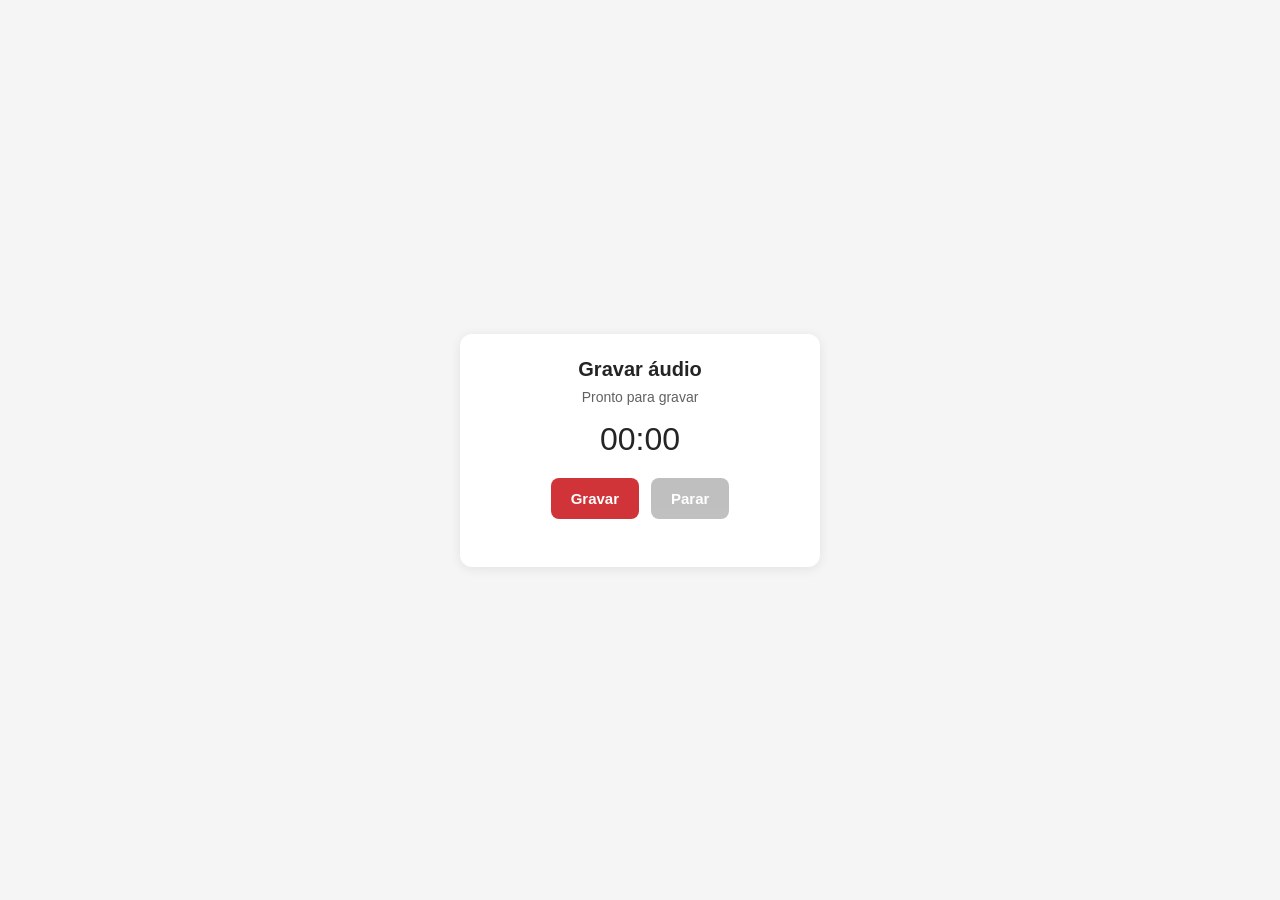
==== index.html @ 0a88b7b0 "Primeira versão do app de áudio para Teams Co-Authored-By: Claude Fable 5 <noreply@anthropic.com>" ====
<!DOCTYPE html>
<html lang="pt-BR">
<head>
  <meta charset="UTF-8" />
  <meta name="viewport" content="width=device-width, initial-scale=1.0" />
  <title>Enviar Áudio</title>
  <link rel="stylesheet" href="styles.css" />
</head>
<body>
  <main class="card">
    <h1>Gravar áudio</h1>
    <p id="status" class="status">Pronto para gravar</p>

    <div class="timer" id="timer">00:00</div>

    <div class="controls">
      <button id="recordBtn" class="btn btn-record">Gravar</button>
      <button id="stopBtn" class="btn btn-stop" disabled>Parar</button>
    </div>

    <audio id="preview" controls class="preview hidden"></audio>

    <div class="controls">
      <button id="shareBtn" class="btn btn-primary hidden">Compartilhar</button>
      <button id="downloadBtn" class="btn btn-secondary hidden">Baixar áudio</button>
      <button id="resetBtn" class="btn btn-reset hidden">Nova gravação</button>
    </div>

    <p id="hint" class="hint hidden">
      Não foi possível compartilhar diretamente. Baixe o áudio e anexe manualmente no chat do Teams.
    </p>
  </main>

  <script src="app.js"></script>
</body>
</html>
---- styles.css ----
* {
  box-sizing: border-box;
}

body {
  margin: 0;
  min-height: 100vh;
  display: flex;
  align-items: center;
  justify-content: center;
  background: #f5f5f5;
  font-family: "Segoe UI", Tahoma, Arial, sans-serif;
  padding: 16px;
}

.card {
  width: 100%;
  max-width: 360px;
  background: #ffffff;
  border-radius: 12px;
  box-shadow: 0 2px 12px rgba(0, 0, 0, 0.08);
  padding: 24px;
  text-align: center;
}

h1 {
  font-size: 20px;
  margin: 0 0 8px;
  color: #242424;
}

.status {
  color: #616161;
  font-size: 14px;
  margin: 0 0 16px;
}

.timer {
  font-size: 32px;
  font-variant-numeric: tabular-nums;
  color: #242424;
  margin-bottom: 20px;
}

.controls {
  display: flex;
  gap: 12px;
  justify-content: center;
  flex-wrap: wrap;
  margin-bottom: 12px;
}

.btn {
  border: none;
  border-radius: 8px;
  padding: 12px 20px;
  font-size: 15px;
  font-weight: 600;
  cursor: pointer;
  transition: opacity 0.15s ease;
}

.btn:disabled {
  opacity: 0.4;
  cursor: not-allowed;
}

.btn-record {
  background: #d13438;
  color: #fff;
}

.btn-stop {
  background: #616161;
  color: #fff;
}

.btn-primary {
  background: #5b5fc7;
  color: #fff;
}

.btn-secondary {
  background: #eaeaea;
  color: #242424;
}

.btn-reset {
  background: none;
  color: #5b5fc7;
  text-decoration: underline;
  font-weight: 400;
}

.preview {
  width: 100%;
  margin-bottom: 16px;
}

.hint {
  color: #a80000;
  font-size: 13px;
  margin-top: 12px;
}

.hidden {
  display: none;
}
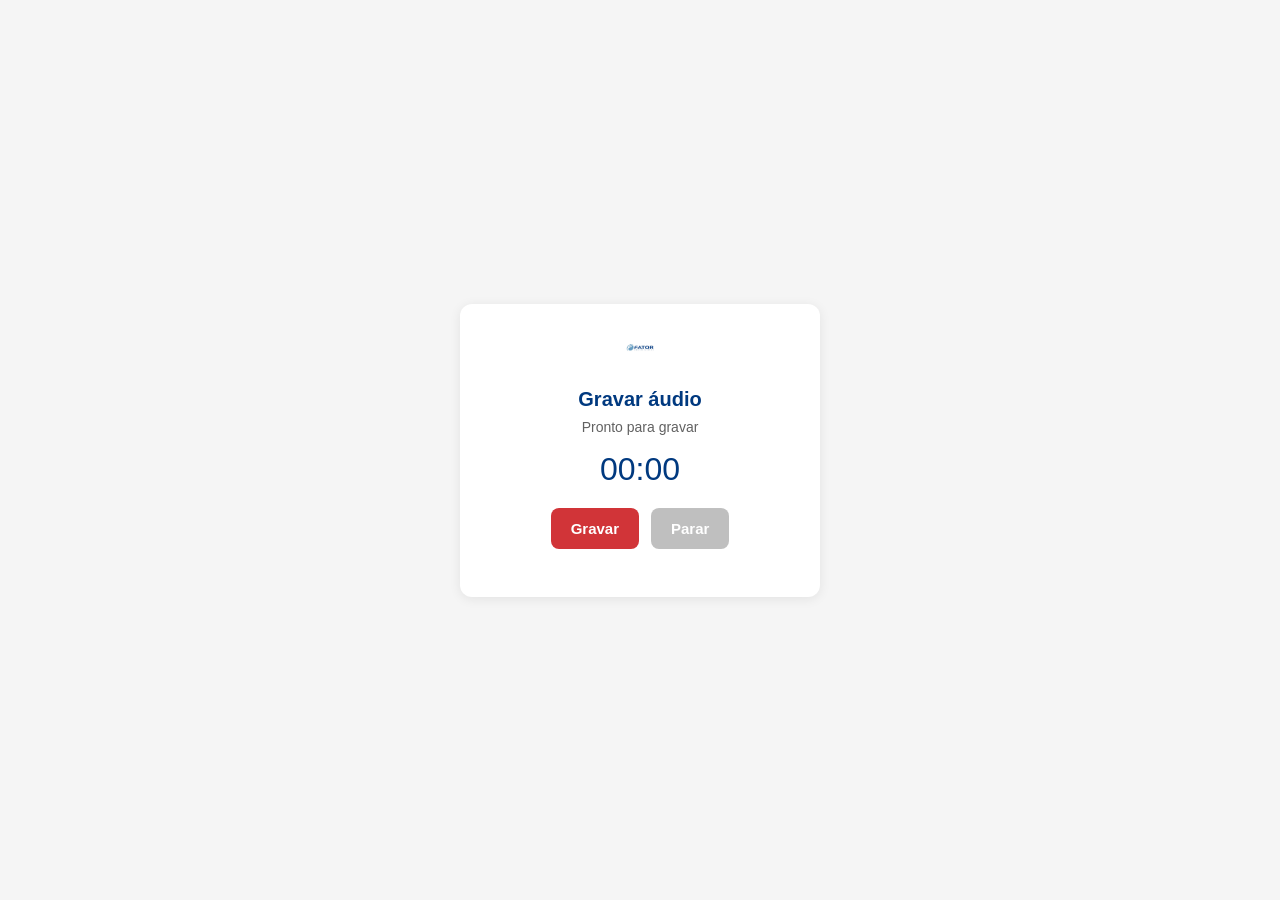
==== commit 749d2bf8: "Aplica identidade visual da Fator Contabilidade nas telas do site Adiciona a logo e as cores da marc" ====
--- a/index.html
+++ b/index.html
@@ -8,6 +8,7 @@
 </head>
 <body>
   <main class="card">
+    <img src="assets/logo-fator.png" alt="Fator Contabilidade" class="logo" />
     <h1>Gravar áudio</h1>
     <p id="status" class="status">Pronto para gravar</p>
 
@@ -27,7 +28,7 @@
     </div>
 
     <p id="hint" class="hint hidden">
-      Não foi possível compartilhar diretamente. Baixe o áudio e anexe manualmente no chat do Teams.
+      Clique em "Baixar áudio" acima e depois anexe o arquivo no chat do Teams pelo ícone de clipe 📎.
     </p>
   </main>
 
--- a/styles.css
+++ b/styles.css
@@ -1,5 +1,10 @@
 * {
   box-sizing: border-box;
+}
+
+:root {
+  --fator-blue-dark: #00397f;
+  --fator-blue-light: #659dc2;
 }
 
 body {
@@ -23,10 +28,15 @@
   text-align: center;
 }
 
+.logo {
+  height: 40px;
+  margin-bottom: 16px;
+}
+
 h1 {
   font-size: 20px;
   margin: 0 0 8px;
-  color: #242424;
+  color: var(--fator-blue-dark);
 }
 
 .status {
@@ -38,7 +48,7 @@
 .timer {
   font-size: 32px;
   font-variant-numeric: tabular-nums;
-  color: #242424;
+  color: var(--fator-blue-dark);
   margin-bottom: 20px;
 }
 
@@ -76,7 +86,7 @@
 }
 
 .btn-primary {
-  background: #5b5fc7;
+  background: var(--fator-blue-dark);
   color: #fff;
 }
 
@@ -87,7 +97,7 @@
 
 .btn-reset {
   background: none;
-  color: #5b5fc7;
+  color: var(--fator-blue-dark);
   text-decoration: underline;
   font-weight: 400;
 }
@@ -98,7 +108,7 @@
 }
 
 .hint {
-  color: #a80000;
+  color: #616161;
   font-size: 13px;
   margin-top: 12px;
 }
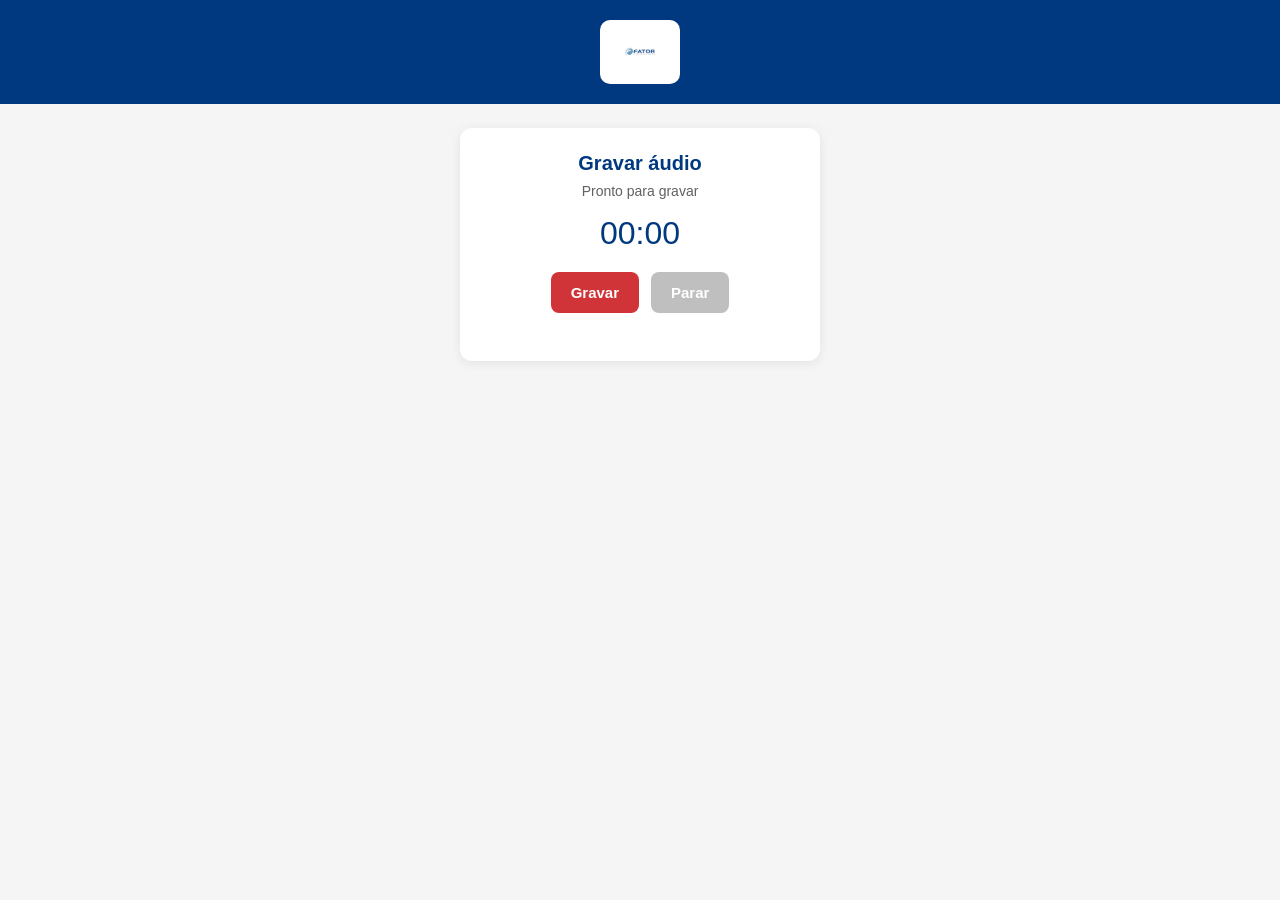
==== commit 2609c660: "Destaca a marca Fator Contabilidade com banner de topo Substitui o logo pequeno/discreto por um bann" ====
--- a/index.html
+++ b/index.html
@@ -7,8 +7,10 @@
   <link rel="stylesheet" href="styles.css" />
 </head>
 <body>
+  <div class="brand-banner">
+    <img src="assets/logo-fator.png" alt="Fator Contabilidade" class="brand-logo" />
+  </div>
   <main class="card">
-    <img src="assets/logo-fator.png" alt="Fator Contabilidade" class="logo" />
     <h1>Gravar áudio</h1>
     <p id="status" class="status">Pronto para gravar</p>
 
--- a/styles.css
+++ b/styles.css
@@ -11,11 +11,25 @@
   margin: 0;
   min-height: 100vh;
   display: flex;
+  flex-direction: column;
   align-items: center;
-  justify-content: center;
   background: #f5f5f5;
   font-family: "Segoe UI", Tahoma, Arial, sans-serif;
-  padding: 16px;
+}
+
+.brand-banner {
+  width: 100%;
+  background: var(--fator-blue-dark);
+  display: flex;
+  justify-content: center;
+  padding: 20px 16px;
+}
+
+.brand-logo {
+  height: 64px;
+  background: #fff;
+  border-radius: 10px;
+  padding: 10px 18px;
 }
 
 .card {
@@ -25,12 +39,8 @@
   border-radius: 12px;
   box-shadow: 0 2px 12px rgba(0, 0, 0, 0.08);
   padding: 24px;
+  margin: 24px 16px;
   text-align: center;
-}
-
-.logo {
-  height: 40px;
-  margin-bottom: 16px;
 }
 
 h1 {
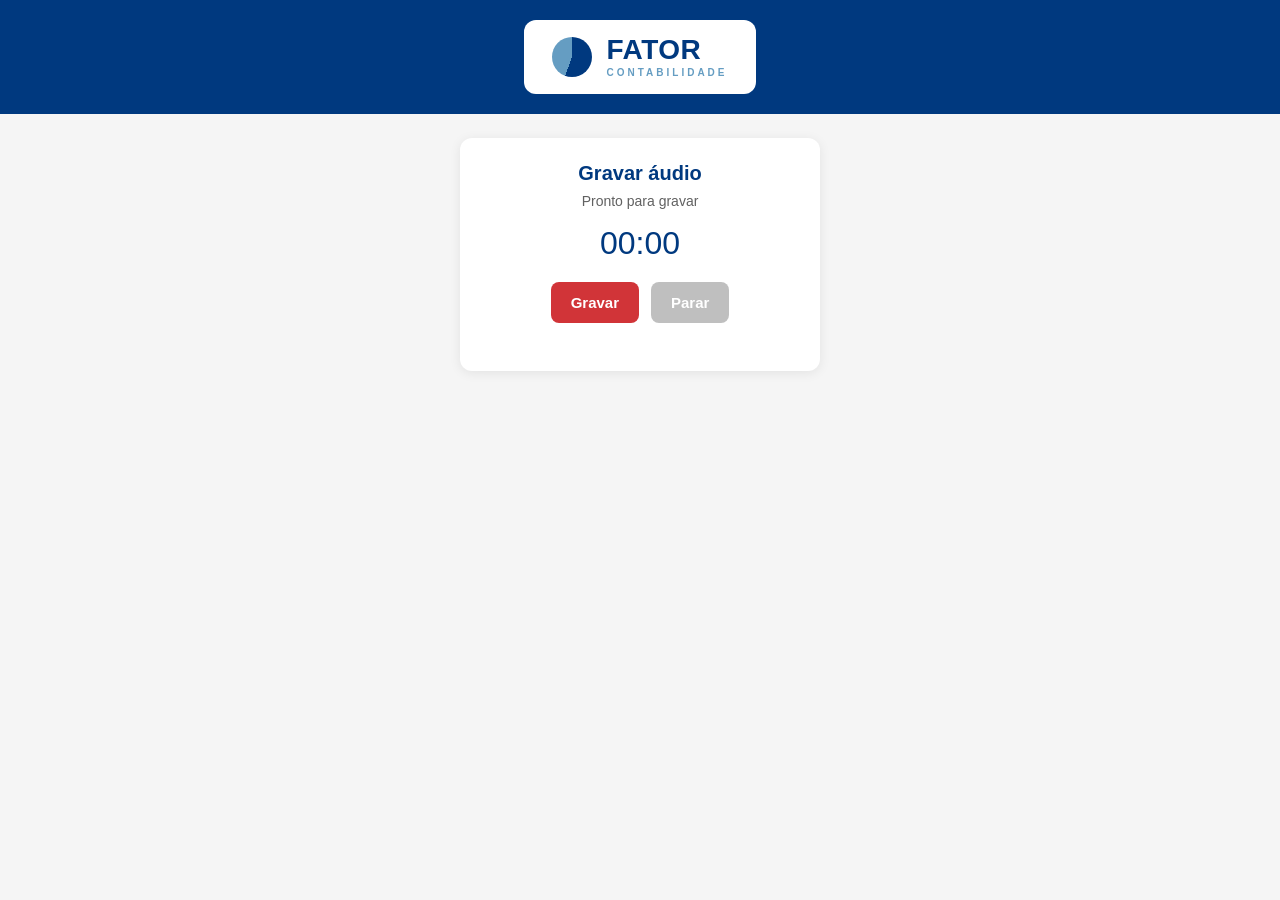
==== commit ad7c6a6a: "Recria a logo como texto/vetor em vez de imagem A imagem original tinha resolução baixa e ficava bor" ====
--- a/index.html
+++ b/index.html
@@ -8,7 +8,10 @@
 </head>
 <body>
   <div class="brand-banner">
-    <img src="assets/logo-fator.png" alt="Fator Contabilidade" class="brand-logo" />
+    <div class="brand-logo">
+      <span class="brand-icon"></span>
+      <span class="brand-text">FATOR<small>CONTABILIDADE</small></span>
+    </div>
   </div>
   <main class="card">
     <h1>Gravar áudio</h1>
--- a/styles.css
+++ b/styles.css
@@ -26,10 +26,40 @@
 }
 
 .brand-logo {
-  height: 64px;
+  display: flex;
+  align-items: center;
+  gap: 14px;
   background: #fff;
-  border-radius: 10px;
-  padding: 10px 18px;
+  border-radius: 12px;
+  padding: 16px 28px;
+}
+
+.brand-icon {
+  width: 40px;
+  height: 40px;
+  border-radius: 50%;
+  flex-shrink: 0;
+  background: conic-gradient(
+    var(--fator-blue-dark) 0deg 200deg,
+    var(--fator-blue-light) 200deg 360deg
+  );
+}
+
+.brand-text {
+  font-weight: 800;
+  font-size: 28px;
+  line-height: 1;
+  color: var(--fator-blue-dark);
+  letter-spacing: 0.5px;
+}
+
+.brand-text small {
+  display: block;
+  font-size: 10px;
+  font-weight: 600;
+  letter-spacing: 3px;
+  color: var(--fator-blue-light);
+  margin-top: 4px;
 }
 
 .card {
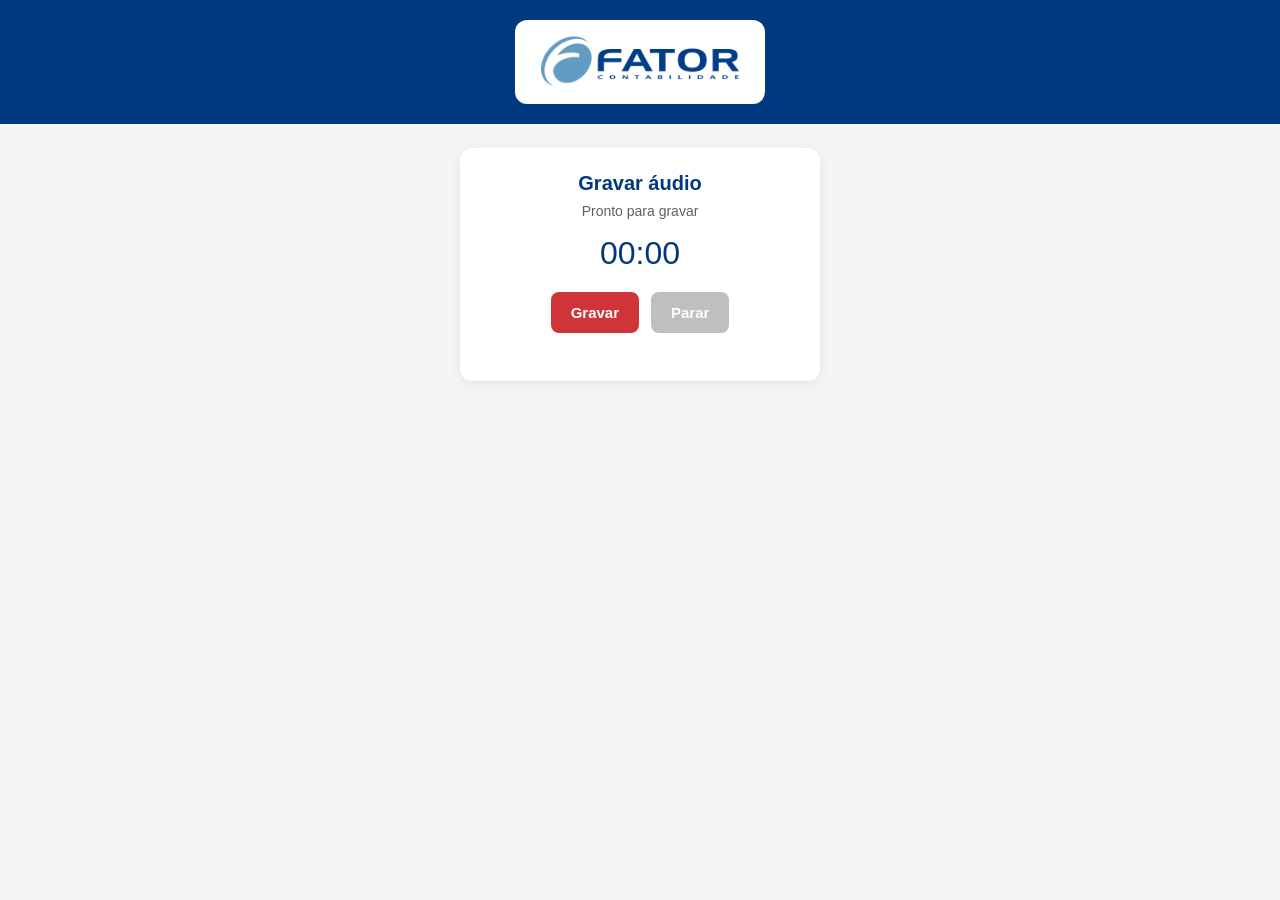
==== commit b8d83c59: "Usa arquivo de logo em resolução maior fornecido pelo usuário Substitui a versão recortada de baixa " ====
--- a/index.html
+++ b/index.html
@@ -9,8 +9,7 @@
 <body>
   <div class="brand-banner">
     <div class="brand-logo">
-      <span class="brand-icon"></span>
-      <span class="brand-text">FATOR<small>CONTABILIDADE</small></span>
+      <img src="assets/logo-fator.png" alt="Fator Contabilidade" />
     </div>
   </div>
   <main class="card">
--- a/styles.css
+++ b/styles.css
@@ -28,38 +28,14 @@
 .brand-logo {
   display: flex;
   align-items: center;
-  gap: 14px;
   background: #fff;
   border-radius: 12px;
-  padding: 16px 28px;
+  padding: 14px 26px;
 }
 
-.brand-icon {
-  width: 40px;
-  height: 40px;
-  border-radius: 50%;
-  flex-shrink: 0;
-  background: conic-gradient(
-    var(--fator-blue-dark) 0deg 200deg,
-    var(--fator-blue-light) 200deg 360deg
-  );
-}
-
-.brand-text {
-  font-weight: 800;
-  font-size: 28px;
-  line-height: 1;
-  color: var(--fator-blue-dark);
-  letter-spacing: 0.5px;
-}
-
-.brand-text small {
-  display: block;
-  font-size: 10px;
-  font-weight: 600;
-  letter-spacing: 3px;
-  color: var(--fator-blue-light);
-  margin-top: 4px;
+.brand-logo img {
+  height: 56px;
+  width: auto;
 }
 
 .card {
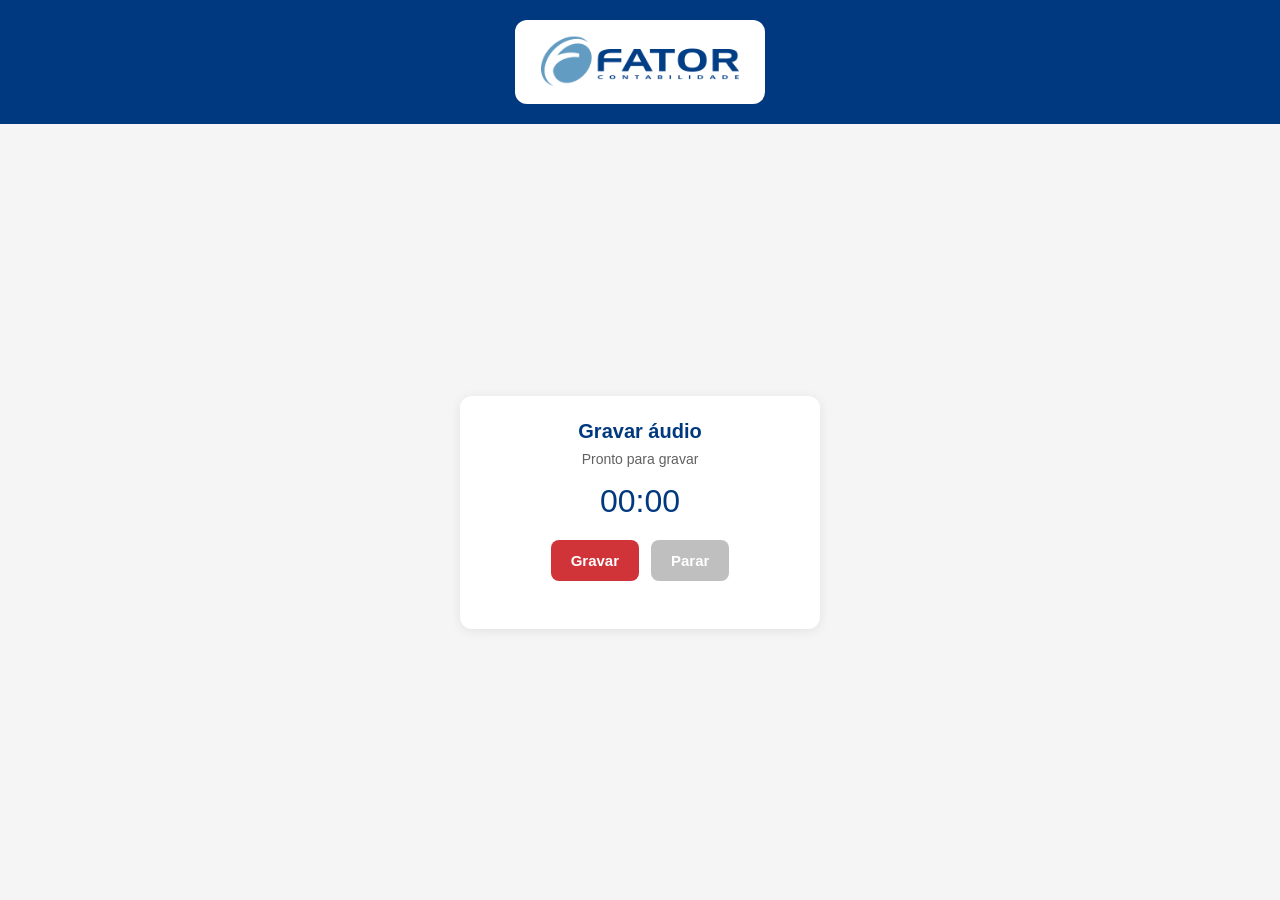
==== commit ddb0900f: "Corrige layout: centraliza o card verticalmente no espaço da tela O card ficava colado logo abaixo d" ====
--- a/index.html
+++ b/index.html
@@ -12,6 +12,7 @@
       <img src="assets/logo-fator.png" alt="Fator Contabilidade" />
     </div>
   </div>
+  <div class="content">
   <main class="card">
     <h1>Gravar áudio</h1>
     <p id="status" class="status">Pronto para gravar</p>
@@ -35,6 +36,7 @@
       Clique em "Baixar áudio" acima e depois anexe o arquivo no chat do Teams pelo ícone de clipe 📎.
     </p>
   </main>
+  </div>
 
   <script src="app.js"></script>
 </body>
--- a/styles.css
+++ b/styles.css
@@ -7,12 +7,15 @@
   --fator-blue-light: #659dc2;
 }
 
+html, body {
+  height: 100%;
+}
+
 body {
   margin: 0;
   min-height: 100vh;
   display: flex;
   flex-direction: column;
-  align-items: center;
   background: #f5f5f5;
   font-family: "Segoe UI", Tahoma, Arial, sans-serif;
 }
@@ -23,6 +26,7 @@
   display: flex;
   justify-content: center;
   padding: 20px 16px;
+  flex-shrink: 0;
 }
 
 .brand-logo {
@@ -38,6 +42,14 @@
   width: auto;
 }
 
+.content {
+  flex: 1;
+  display: flex;
+  align-items: center;
+  justify-content: center;
+  padding: 24px 16px;
+}
+
 .card {
   width: 100%;
   max-width: 360px;
@@ -45,7 +57,6 @@
   border-radius: 12px;
   box-shadow: 0 2px 12px rgba(0, 0, 0, 0.08);
   padding: 24px;
-  margin: 24px 16px;
   text-align: center;
 }
 
